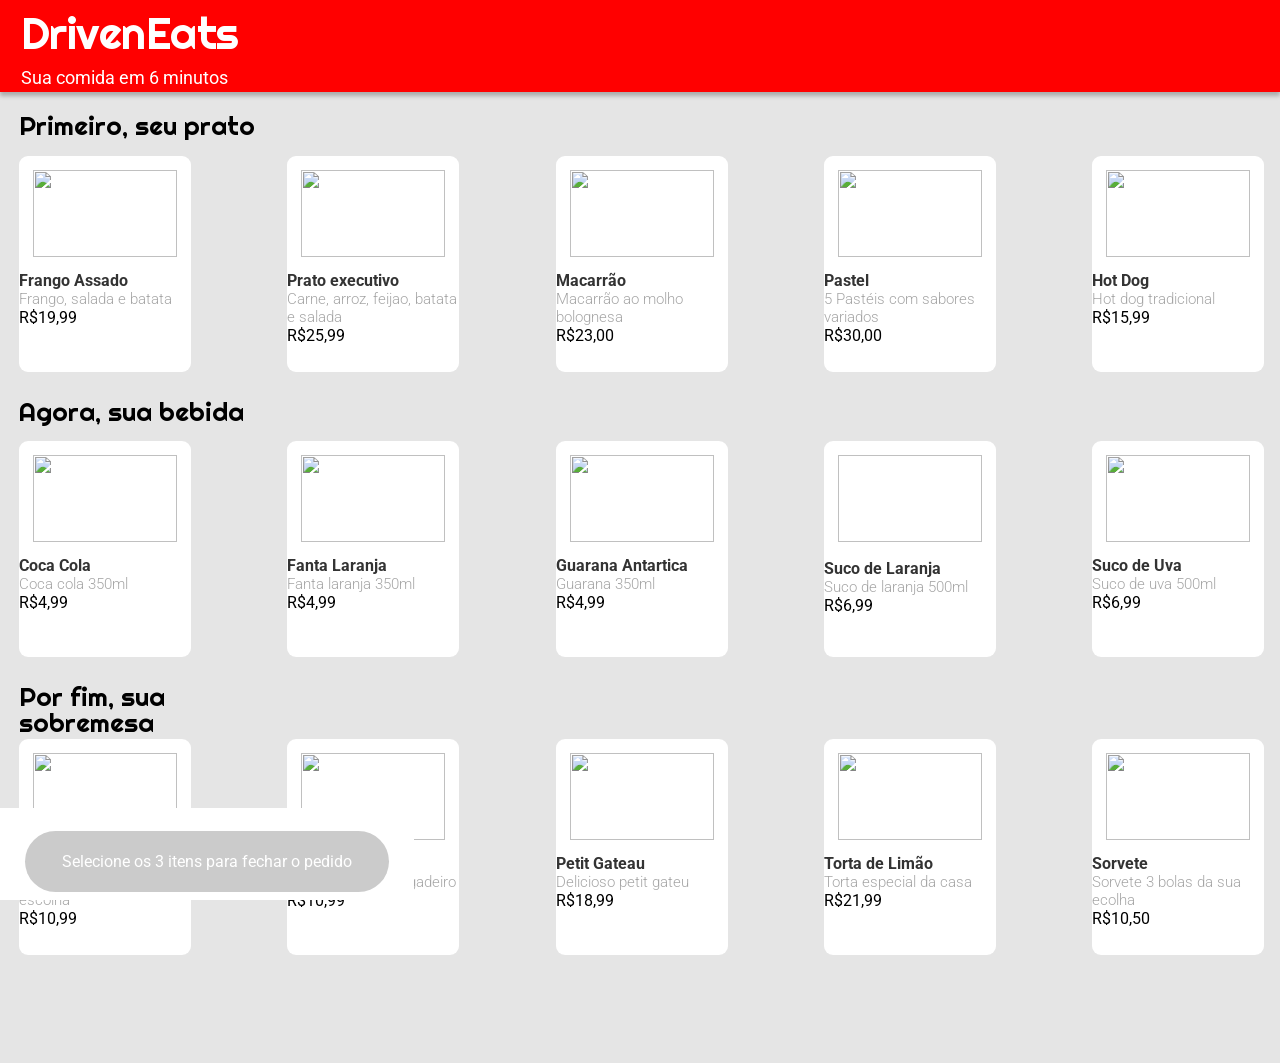
==== Projeto-03---DrivenEats-master/index.html @ f4aeba06 "javascript responsivo" ====
<!DOCTYPE html>
<html lang="en">
  <head>
    <link rel="stylesheet" href="reset.css" />
    <link rel="stylesheet" href="style.css" />
    <link rel="preconnect" href="https://fonts.googleapis.com" />
    <link rel="preconnect" href="https://fonts.gstatic.com" crossorigin />
    <link
      href="https://fonts.googleapis.com/css2?family=Righteous&family=Roboto:ital,wght@0,100;0,300;0,400;0,500;0,700;1,100;1,300;1,400;1,500&display=swap"
      rel="stylesheet"
    />
    <meta charset="UTF-8" />
    <meta http-equiv="X-UA-Compatible" content="IE=edge" />
    <meta name="viewport" content="width=device-width, initial-scale=1.0" />
    <title>Driven eats</title>
  </head>
  <body>
    <header>
      <div class="titulo">
        <h1>DrivenEats</h1>
        <h5>Sua comida em 6 minutos</h5>
      </div>
    </header>
    <section>
      <div class="principal">
        <h6>Primeiro, seu prato</h6>
      </div>
      <div class="pratos">
        <div class="foodname" onclick="chooseFood(this)">
          <ion-icon class="checkbox" name="checkmark-circle"></ion-icon>
          <img
            src="https://img.elo7.com.br/product/original/22565B3/adesivo-parede-prato-comida-frango-salada-restaurante-lindo-adesivo-parede.jpg"
          />
          <h2>Frango Assado</h2>
          <h3>Frango, salada e batata</h3>
          <h4>R$19,99</h4>
        </div>
        <div class="foodname" onclick="chooseFood(this)">
          <ion-icon class="checkbox" name="checkmark-circle"></ion-icon>
          <img
            src="https://s.yimg.com/ny/api/res/1.2/k6WGCdKrvl2qKLbBTtoaNQ--/YXBwaWQ9aGlnaGxhbmRlcjt3PTY0MDtoPTQzMQ--/https://s.yimg.com/os/creatr-uploaded-images/2021-04/ad997cb0-a841-11eb-acee-5de60d49d4bb"
          />
          <h2>Prato executivo</h2>
          <h3>Carne, arroz, feijao, batata e salada</h3>
          <h4>R$25,99</h4>
        </div>
        <div class="foodname" onclick="chooseFood(this)">
          <ion-icon class="checkbox" name="checkmark-circle"></ion-icon>
          <img
            src="https://pubimg.band.uol.com.br/files/b28b567bb0fe51168a8f.png"
          />
          <h2>Macarrão</h2>
          <h3>Macarrão ao molho bolognesa</h3>
          <h4>R$23,00</h4>
        </div>
        <div class="foodname" onclick="chooseFood(this)">
          <ion-icon class="checkbox" name="checkmark-circle"></ion-icon>
          <img
            src="https://guiadopastel.com.br/wp-content/uploads/2020/04/4-receitas-de-massa-de-pastel-dourado-1200x840.jpg"
          />
          <h2>Pastel</h2>
          <h3>5 Pastéis com sabores variados</h3>
          <h4>R$30,00</h4>
        </div>
        <div class="foodname" onclick="chooseFood(this)">
          <ion-icon class="checkbox" name="checkmark-circle"></ion-icon>
          <img
            src="https://www.perdigao.com.br/assets/_images/5f79fb9c5259bf77a8b1e9750b81e3bb4e9f093b.webp"
          />
          <h2>Hot Dog</h2>
          <h3>Hot dog tradicional</h3>
          <h4>R$15,99</h4>
        </div>
      </div>
      <div class="secundario">
        <h6>Agora, sua bebida</h6>
      </div>
      <div class="bebidas">
        <div class="drinkname"onclick="chooseDrink(this)">
          <ion-icon class="checkbox" name="checkmark-circle"></ion-icon>
          <img
            src="https://riomarrecife.com.br/recife/2019/07/refrigerante_coca_cola_350ml.png"
          />
          <h2>Coca Cola</h2>
          <h3>Coca cola 350ml</h3>
          <h4>R$4,99</h4>
        </div>
        <div class="drinkname"onclick="chooseDrink(this)">
          <ion-icon class="checkbox" name="checkmark-circle"></ion-icon>

          <img
            src="https://www.drogariaminasbrasil.com.br/media/product/dc1/refrigerante-fanta-laranja-lata-350ml-6eb.jpg"
          />
          <h2>Fanta Laranja</h2>
          <h3>Fanta laranja 350ml</h3>
          <h4>R$4,99</h4>
        </div>
        <div class="drinkname"onclick="chooseDrink(this)">
          <ion-icon class="checkbox" name="checkmark-circle"></ion-icon>

          <img
            src="https://www.imigrantesbebidas.com.br/bebida/images/products/full/1935-refrigerante-guarana-antarctica-lata-350ml.jpg"
            ;
          />
          <h2>Guarana Antartica</h2>
          <h3>Guarana 350ml</h3>
          <h4>R$4,99</h4>
        </div>
        <div class="drinkname"onclick="chooseDrink(this)">
          <ion-icon class="checkbox" name="checkmark-circle"></ion-icon>

          <img
            class="https://www.botecogois.com.br/wp-content/uploads/2021/01/suco-laranja-2.jpg"
          />
          <h2>Suco de Laranja</h2>
          <h3>Suco de laranja 500ml</h3>
          <h4>R$6,99</h4>
        </div>
        <div class="drinkname"onclick="chooseDrink(this)">
          <ion-icon class="checkbox" name="checkmark-circle"></ion-icon>

          <img
            src="https://mentejovemcorpojovem.weebly.com/uploads/2/5/6/6/25668031/5351647_orig.jpg"
          />
          <h2>Suco de Uva</h2>
          <h3>Suco de uva 500ml</h3>
          <h4>R$6,99</h4>
        </div>
      </div>
      <div class="ultimo">
        <h6>Por fim, sua sobremesa</h6>
      </div>
      <div class="sobremesa">
        <div class="dessertname"onclick="chooseDessert(this)">
          <ion-icon class="checkbox" name="checkmark-circle"></ion-icon>

          <img
            src="http://cearensidade.com.br/wp-content/uploads/2020/06/52daeed3-0258-4c5a-917b-499588bda333.jpg"
          />
          <h2>Donuts</h2>
          <h3>3 Donuts sabores da sua escolha</h3>
          <h4>R$10,99</h4>
        </div>
        <div class="dessertname"onclick="chooseDessert(this)">
          <ion-icon class="checkbox" name="checkmark-circle"></ion-icon>

          <img
            src="https://static.clubedaanamariabraga.com.br/wp-content/uploads/2016/11/brigadeiro.jpg"
          />
          <h2>Brigadeiro</h2>
          <h3>10 Unidades de brigadeiro</h3>
          <h4>R$10,99</h4>
        </div>
        <div class="dessertname"onclick="chooseDessert(this)">
          <ion-icon class="checkbox" name="checkmark-circle"></ion-icon>
          <img
            src="https://img.cybercook.com.br/receitas/434/petit-gateau.jpeg"
          />
          <h2>Petit Gateau</h2>
          <h3>Delicioso petit gateu</h3>
          <h4>R$18,99</h4>
        </div>
        <div class="dessertname"onclick="chooseDessert(this)">
          <ion-icon class="checkbox" name="checkmark-circle"></ion-icon>

          <img
            src="https://t2.rg.ltmcdn.com/pt/posts/3/2/1/torta_gelada_de_limao_4123_600_square.jpg"
          />
          <h2>Torta de Limão</h2>
          <h3>Torta especial da casa</h3>
          <h4>R$21,99</h4>
        </div>
        <div class="dessertname"onclick="chooseDessert(this)">
          <ion-icon class="checkbox" name="checkmark-circle"></ion-icon>

          <img
            src="https://d2r9epyceweg5n.cloudfront.net/stores/001/203/799/products/curso-de-sorvete-de-massa-21-4cac9b98e6bed5d8ea15906259392499-1024-1024.jpg"
          />
          <h2>Sorvete</h2>
          <h3>Sorvete 3 bolas da sua ecolha</h3>
          <h4>R$10,50</h4>
        </div>
      </div>
    </section>
    <footer>
      <div class="botao">
        <div class="finalizar" onclick="changeButton(this)">Selecione os 3 itens para fechar o pedido</div>
      </div>
    </footer>
    <script type="module" src="https://unpkg.com/ionicons@5.5.2/dist/ionicons/ionicons.esm.js"></script>
<script nomodule src="https://unpkg.com/ionicons@5.5.2/dist/ionicons/ionicons.js"></script>
    <script src="script.js"></script>
  </body>
</html>
---- Projeto-03---DrivenEats-master/style.css ----
body {
  font-family: 'Roboto', sans-serif;
}
header {
  position: fixed;
  top: 0;
  left: 0;
  background: red;
  width: 100vw;
  height: 92px;
  box-shadow: 0px 4px 4px rgba(0, 0, 0, 0.25);
}
header h1,
h5 {
  color: #ffff;
  margin-top: 6px;
  margin-left: 21px;
}

h6 {
  font-size: 26px;
}
header h1 {
  font-family: 'Righteous', cursive;
}
section {
  background: #e5e5e5;
}
.principal {
  font-family: 'Righteous', cursive;
  margin-left: 19px;
  padding-top: 113px;
  margin-bottom: 17px;
}
.pratos {
  overflow-x: scroll;
  flex-direction: row;
  justify-content: space-between;
  margin-left: 16px;
  display: flex;
  margin-left: 19px;
  margin-top: 0px;
}
.pratos img {
  margin-top: 18px;
  margin: 14px;
  width: 144px;
  height: 87px;
}
.foodname {
  position: relative;
  border-radius: 9px;
  margin-right: 16px;
  width: 172px;
  height: 216px;
  background: #fff;
}

.secundario {
  font-family: 'Righteous', cursive;
  width: 231px;
  height: 25px;
  margin-top: 27px;
  margin-bottom: 17px;
  margin-left: 19px;
}
.bebidas {
  overflow-x: scroll;
  flex-direction: row;
  justify-content: space-between;
  display: flex;
  margin-left: 19px;
  margin-top: 0px;
}
.bebidas img {
  margin-top: 18px;
  margin: 14px;
  width: 144px;
  height: 87px;
}
.drinkname {
  position: relative;
  border-radius: 9px;
  margin-right: 16px;
  width: 172px;
  height: 216px;
  background: #ffff;
}
.ultimo {
  font-family: 'Righteous', cursive;
  width: 231px;
  height: 25px;
  margin-top: 27px;
  margin-bottom: 30px;
  margin-left: 19px;
}
.sobremesa {
  overflow-x: scroll;
  flex-direction: row;
  justify-content: space-between;
  display: flex;
  margin-left: 19px;
  margin-top: 0px;
  padding-bottom: 108px;
}
.sobremesa img {
  margin-top: 18px;
  margin: 14px;
  width: 144px;
  height: 87px;
}
.dessertname {
  position: relative;
  border-radius: 9px;
  margin-right: 16px;
  width: 172px;
  height: 216px;
  background: #ffff;
}
h5 {
  font-weight: 400;
  font-size: 18px;
  line-height: 21px;

  color: #ffffff;
}
h1 {
  font-weight: 400;
  font-size: 44px;
  line-height: 55px;
  letter-spacing: -0.012em;
  color: #ffffff;
}
h2 {
  font-weight: 700;
  font-size: 16px;
  line-height: 19px;
  color: #333333;
}
h3 {
  font-weight: 300;
  font-size: 15px;
  line-height: 18px;
  color: #a6a6a6;
}
h4 {
  font-weight: 400;
  font-size: 16px;
  line-height: 19px;
  color: #000000;
}
.selecionado {
  box-shadow: inset 0px 0px 0px 5px #32b72f;
}
.selecionado ion-icon{
  display:flex;
}

footer {
  position: fixed;
  bottom: 0;
  left: 0;
  background: #ffff;
  width: 414px;
  height: 92px;
  margin-top: 150px;
}
.botao {
  margin-left: 25px;
  margin-top: 23px;
  justify-content: space-around;
  align-items: center;
  display: flex;
  width: 364px;
  height: 61px;
  border-radius: 50px;
  background: #cbcbcb;
}
.botao  {
  color: #ffff;
}


ion-icon{
  color:#32b72f;
  position:absolute;
  display:none;
  bottom:10px;
  right:10px;
}
.button{
background-color:#32B72F;
}
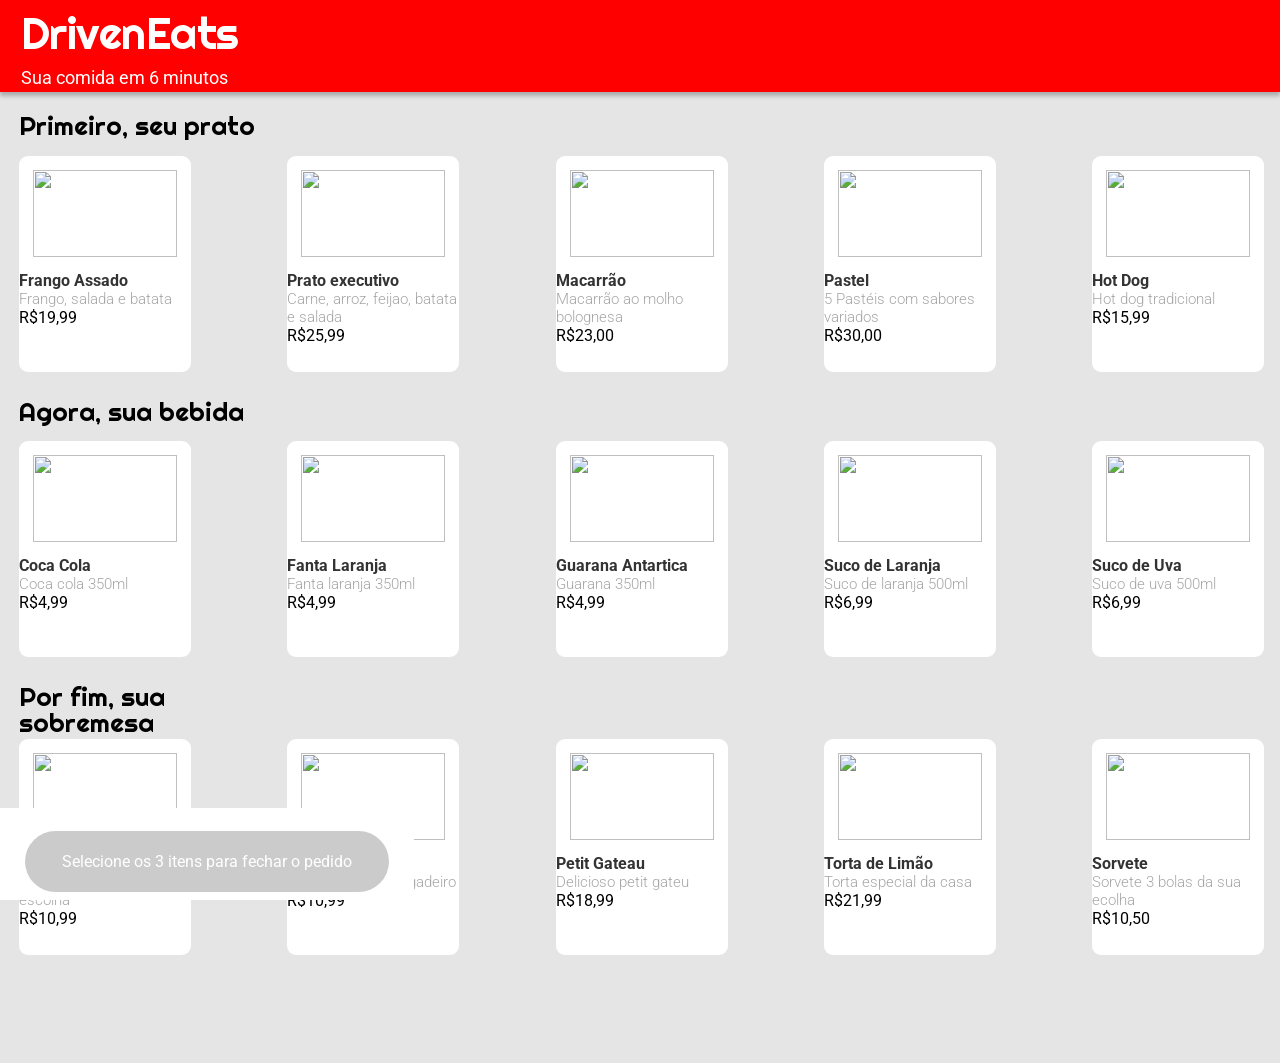
==== commit 8bd42df3: "projeto responsivo" ====
--- a/Projeto-03---DrivenEats-master/index.html
+++ b/Projeto-03---DrivenEats-master/index.html
@@ -91,7 +91,7 @@
           <img
             src="https://www.drogariaminasbrasil.com.br/media/product/dc1/refrigerante-fanta-laranja-lata-350ml-6eb.jpg"
           />
-          <h2>Fanta Laranja</h2>
+          <h2 class>Fanta Laranja</h2>
           <h3>Fanta laranja 350ml</h3>
           <h4>R$4,99</h4>
         </div>
@@ -110,7 +110,7 @@
           <ion-icon class="checkbox" name="checkmark-circle"></ion-icon>
 
           <img
-            class="https://www.botecogois.com.br/wp-content/uploads/2021/01/suco-laranja-2.jpg"
+            src="https://www.botecogois.com.br/wp-content/uploads/2021/01/suco-laranja-2.jpg"
           />
           <h2>Suco de Laranja</h2>
           <h3>Suco de laranja 500ml</h3>
@@ -184,7 +184,7 @@
     </section>
     <footer>
       <div class="botao">
-        <div class="finalizar" onclick="changeButton(this)">Selecione os 3 itens para fechar o pedido</div>
+        <div class="finalizar" onclick="confirm(this)">Selecione os 3 itens para fechar o pedido</div>
       </div>
     </footer>
     <script type="module" src="https://unpkg.com/ionicons@5.5.2/dist/ionicons/ionicons.esm.js"></script>
